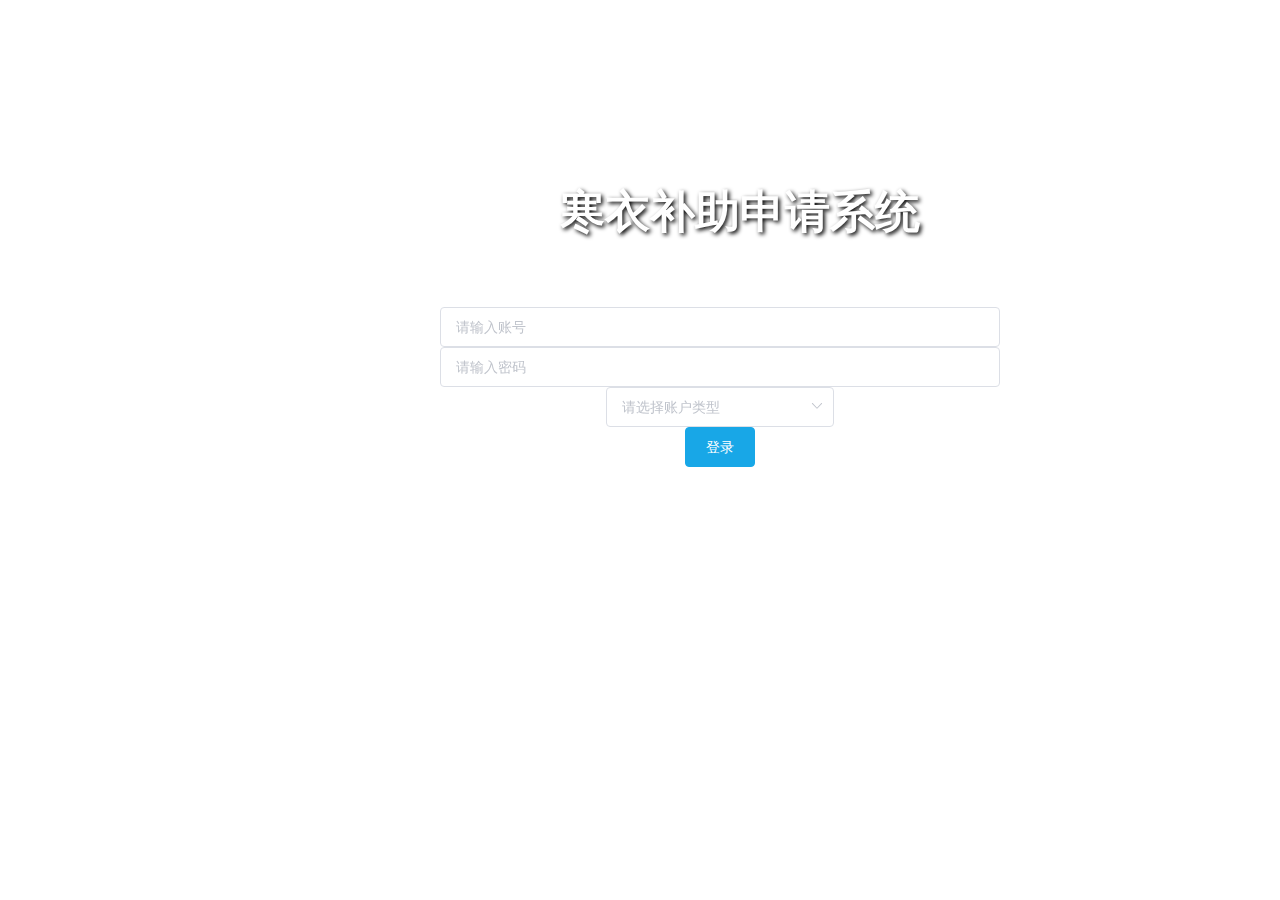
==== src/main/resources/static/browser.html @ 20f08f31 "修改本地用户名" ====
<!DOCTYPE html><html><head><title>上程数据温馨提示：您的浏览器需要更新才能访问哦^_^</title><script>var userAgent = navigator.userAgent;
        if (userAgent.indexOf("MSIE 6.0")===-1&&userAgent.indexOf("MSIE 7.0")===-1&&userAgent.indexOf("MSIE 8.0")===-1&&userAgent.indexOf("MSIE 9.0")===-1) {
            window.location.href='./';
        }</script><meta charset=utf-8><link rel="shortcut icon" href=./static/favicon.ico type=image/x-icon><link rel=icon href=./static/favicon.ico type=image/x-icon><style>body {
            text-align: center;
            padding-top: 30px;
        }

        img {
            border: none;
        }

        h2, h3, h4 {
            color: #666;
            font-family: arial;
        }

        strong {
            border-bottom: 1px dotted #930;
            font-weight: normal;
            padding-bottom: 2px;
            color: #930;
        }

        p {
            padding: 50px 0;
            letter-spacing: 20px;
        }

        h4 {
            font-weight: normal;
        }</style></head><body><h2>上程数据温馨提示：<strong>您的浏览器为低版本ie，需要升级到ie10以上才能访问哦 ^_^</strong></h2><h3>或者使用 <strong>Chrome</strong>、<strong>Safari</strong>、<strong>firefox</strong>、<strong>opera</strong> 浏览器访问~</h3><p><a href=http://www.google.com/chrome target=_blank><img src=./static/images/browser/chrome.png alt=chrome></a><a href=http://www.apple.com/safari target=_blank><img src=./static/images/browser/safari.png alt=safari></a><a href=http://www.firefox.com/ target=_blank><img src=./static/images/browser/firefox.png alt=firefox></a><a href=http://www.opera.com/zh-cn target=_blank><img src=./static/images/browser/opera.png alt=opera></a></p><h4>请升级你的浏览器</h4></body></html>
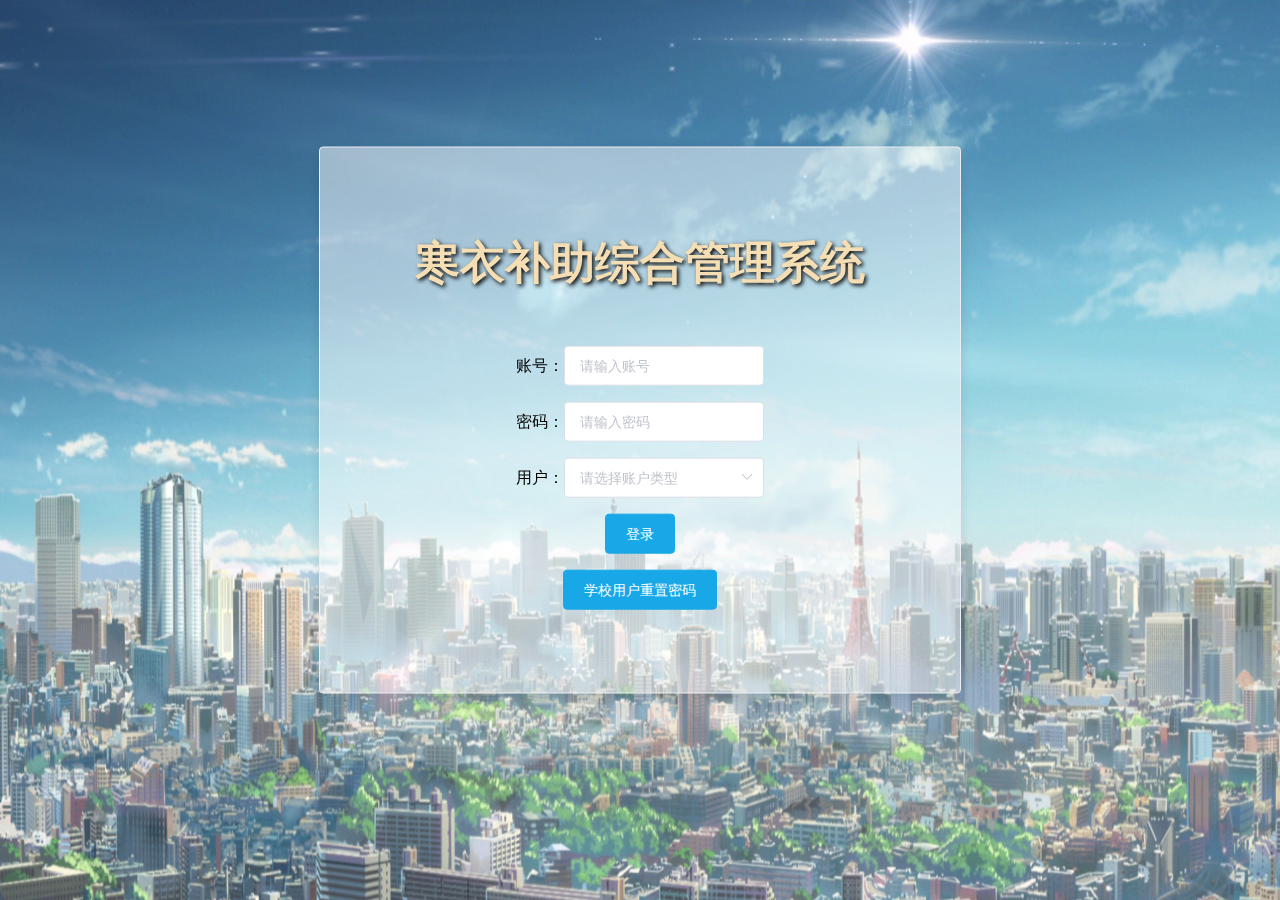
==== commit 7a1a8455: "第四次提交后端代码&&更新打包的前端界面" ====
--- a/src/main/resources/static/browser.html
+++ b/src/main/resources/static/browser.html
@@ -1,4 +1,4 @@
-<!DOCTYPE html><html><head><title>上程数据温馨提示：您的浏览器需要更新才能访问哦^_^</title><script>var userAgent = navigator.userAgent;
+<!DOCTYPE html><html><head><title>系统温馨提示：您的浏览器需要更新才能访问哦^_^</title><script>var userAgent = navigator.userAgent;
         if (userAgent.indexOf("MSIE 6.0")===-1&&userAgent.indexOf("MSIE 7.0")===-1&&userAgent.indexOf("MSIE 8.0")===-1&&userAgent.indexOf("MSIE 9.0")===-1) {
             window.location.href='./';
         }</script><meta charset=utf-8><link rel="shortcut icon" href=./static/favicon.ico type=image/x-icon><link rel=icon href=./static/favicon.ico type=image/x-icon><style>body {
@@ -29,4 +29,4 @@
 
         h4 {
             font-weight: normal;
-        }</style></head><body><h2>上程数据温馨提示：<strong>您的浏览器为低版本ie，需要升级到ie10以上才能访问哦 ^_^</strong></h2><h3>或者使用 <strong>Chrome</strong>、<strong>Safari</strong>、<strong>firefox</strong>、<strong>opera</strong> 浏览器访问~</h3><p><a href=http://www.google.com/chrome target=_blank><img src=./static/images/browser/chrome.png alt=chrome></a><a href=http://www.apple.com/safari target=_blank><img src=./static/images/browser/safari.png alt=safari></a><a href=http://www.firefox.com/ target=_blank><img src=./static/images/browser/firefox.png alt=firefox></a><a href=http://www.opera.com/zh-cn target=_blank><img src=./static/images/browser/opera.png alt=opera></a></p><h4>请升级你的浏览器</h4></body></html>+        }</style></head><body><h2>系统温馨提示：<strong>您的浏览器为低版本ie，需要升级到ie10以上才能访问哦 ^_^</strong></h2><h3>或者使用 <strong>Chrome</strong>、<strong>Safari</strong>、<strong>firefox</strong>、<strong>opera</strong> 浏览器访问~</h3><p><a href=http://www.google.com/chrome target=_blank><img src=./static/images/browser/chrome.png alt=chrome></a><a href=http://www.apple.com/safari target=_blank><img src=./static/images/browser/safari.png alt=safari></a><a href=http://www.firefox.com/ target=_blank><img src=./static/images/browser/firefox.png alt=firefox></a><a href=http://www.opera.com/zh-cn target=_blank><img src=./static/images/browser/opera.png alt=opera></a></p><h4>请升级你的浏览器</h4></body></html>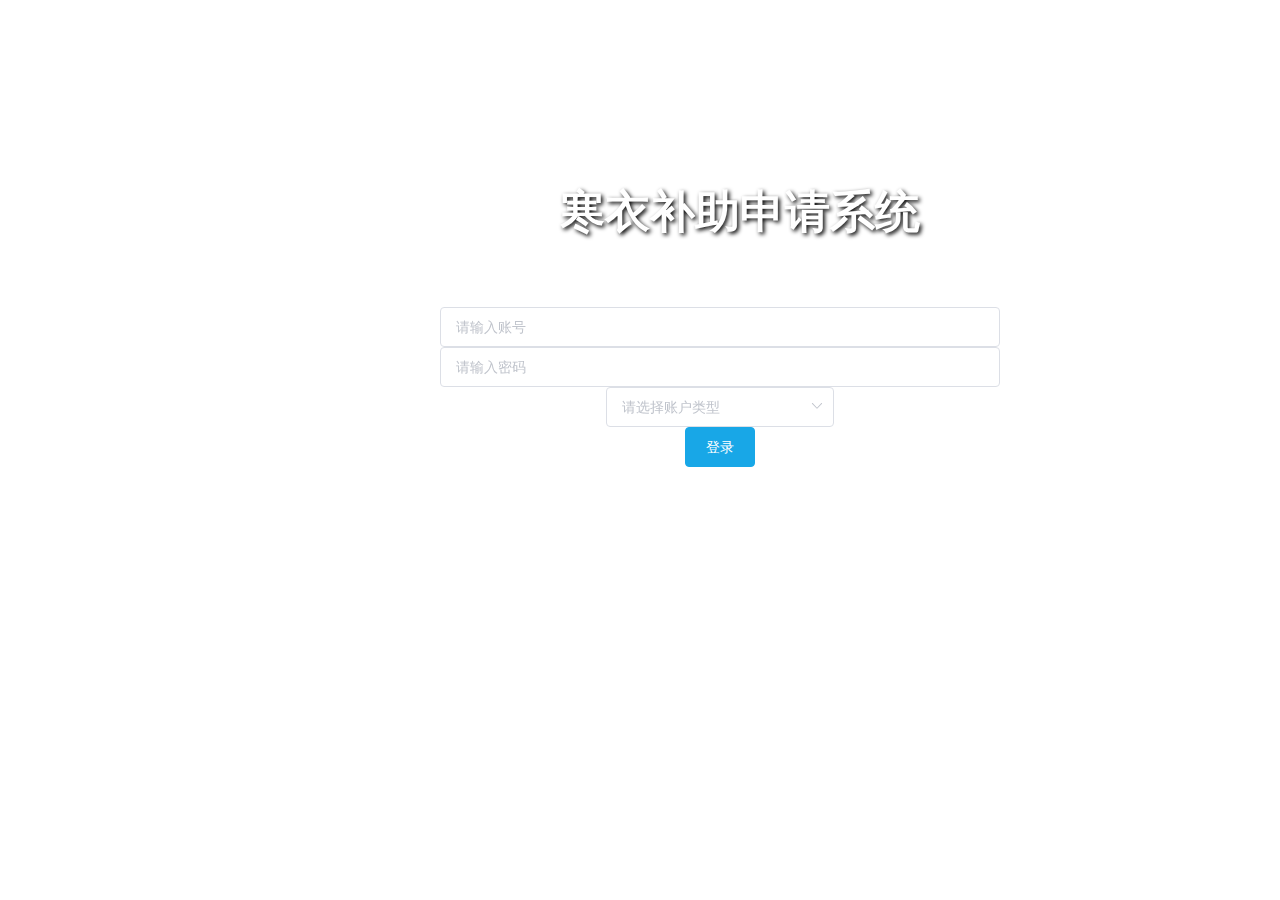
==== commit ba41e622: "增加可运行前端" ====
--- a/src/main/resources/static/browser.html
+++ b/src/main/resources/static/browser.html
@@ -1,4 +1,4 @@
-<!DOCTYPE html><html><head><title>系统温馨提示：您的浏览器需要更新才能访问哦^_^</title><script>var userAgent = navigator.userAgent;
+<!DOCTYPE html><html><head><title>上程数据温馨提示：您的浏览器需要更新才能访问哦^_^</title><script>var userAgent = navigator.userAgent;
         if (userAgent.indexOf("MSIE 6.0")===-1&&userAgent.indexOf("MSIE 7.0")===-1&&userAgent.indexOf("MSIE 8.0")===-1&&userAgent.indexOf("MSIE 9.0")===-1) {
             window.location.href='./';
         }</script><meta charset=utf-8><link rel="shortcut icon" href=./static/favicon.ico type=image/x-icon><link rel=icon href=./static/favicon.ico type=image/x-icon><style>body {
@@ -29,4 +29,4 @@
 
         h4 {
             font-weight: normal;
-        }</style></head><body><h2>系统温馨提示：<strong>您的浏览器为低版本ie，需要升级到ie10以上才能访问哦 ^_^</strong></h2><h3>或者使用 <strong>Chrome</strong>、<strong>Safari</strong>、<strong>firefox</strong>、<strong>opera</strong> 浏览器访问~</h3><p><a href=http://www.google.com/chrome target=_blank><img src=./static/images/browser/chrome.png alt=chrome></a><a href=http://www.apple.com/safari target=_blank><img src=./static/images/browser/safari.png alt=safari></a><a href=http://www.firefox.com/ target=_blank><img src=./static/images/browser/firefox.png alt=firefox></a><a href=http://www.opera.com/zh-cn target=_blank><img src=./static/images/browser/opera.png alt=opera></a></p><h4>请升级你的浏览器</h4></body></html>+        }</style></head><body><h2>上程数据温馨提示：<strong>您的浏览器为低版本ie，需要升级到ie10以上才能访问哦 ^_^</strong></h2><h3>或者使用 <strong>Chrome</strong>、<strong>Safari</strong>、<strong>firefox</strong>、<strong>opera</strong> 浏览器访问~</h3><p><a href=http://www.google.com/chrome target=_blank><img src=./static/images/browser/chrome.png alt=chrome></a><a href=http://www.apple.com/safari target=_blank><img src=./static/images/browser/safari.png alt=safari></a><a href=http://www.firefox.com/ target=_blank><img src=./static/images/browser/firefox.png alt=firefox></a><a href=http://www.opera.com/zh-cn target=_blank><img src=./static/images/browser/opera.png alt=opera></a></p><h4>请升级你的浏览器</h4></body></html>